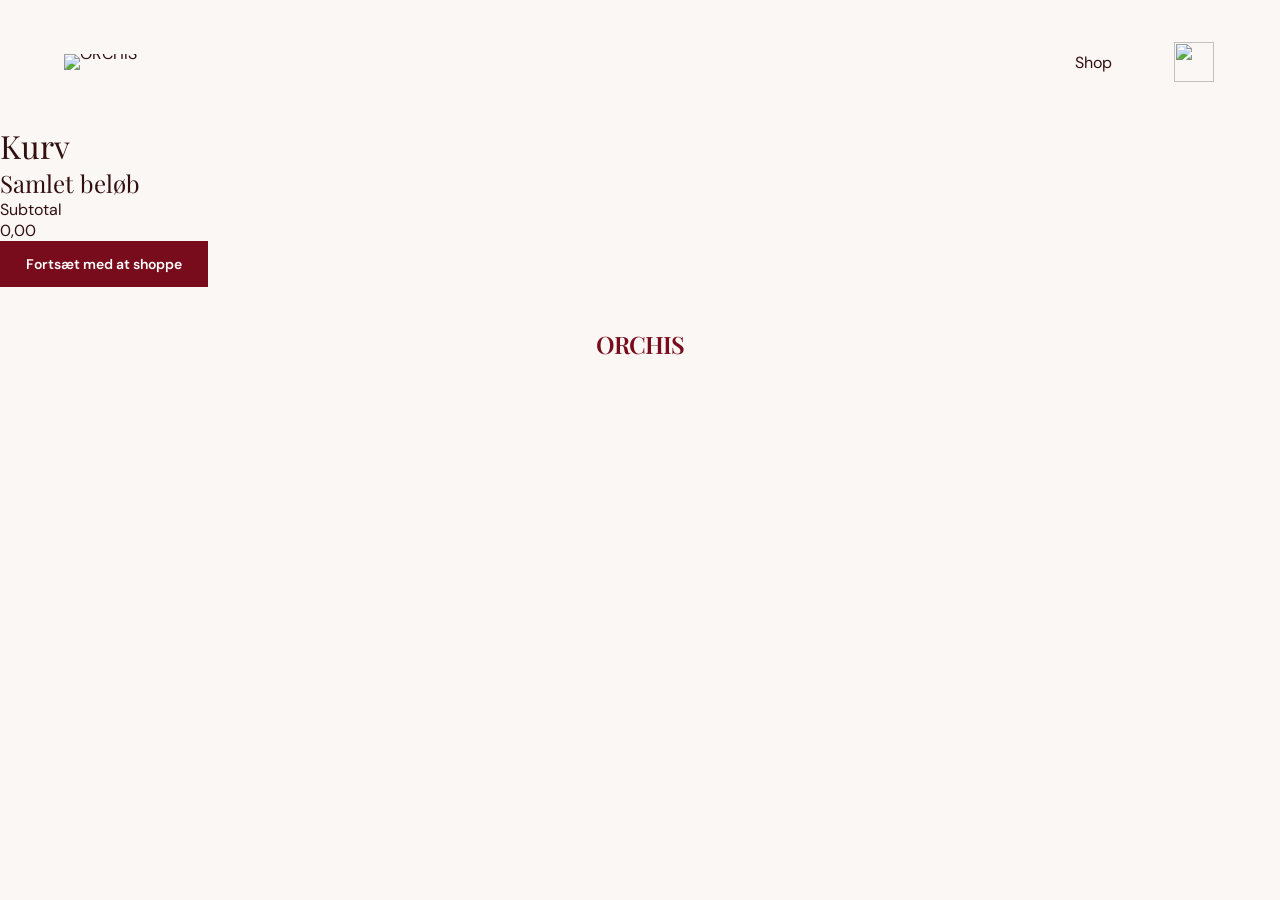
==== basket.html @ bdab489c "basket" ====
<!doctype html>
<html lang="da">
  <head>
    <meta charset="UTF-8" />
    <meta name="viewport" content="width=device-width, initial-scale=1.0" />

    <title>ORCHIS | Kurv</title>

    <link rel="preconnect" href="https://fonts.googleapis.com" />
    <link rel="preconnect" href="https://fonts.gstatic.com" crossorigin />

    <link href="https://fonts.googleapis.com/css2?family=DM+Sans:wght@400;500;600&family=Playfair+Display:wght@400;500;600&display=swap" rel="stylesheet" />

    <link rel="stylesheet" href="css/index.css" />
    <link rel="stylesheet" href="css/basket.css" />

    <script src="js/basket.js" defer></script>
  </head>

  <body class="cart-page">
    <header class="header">
      <a href="index.html" class="logo" aria-label="ORCHIS – forsiden">
        <img src="images/logo.png" alt="ORCHIS" />
      </a>

      <nav class="navigation" aria-label="Hovednavigation">
        <a href="productlist.html">Shop</a>

        <a href="basket.html" class="kurv" aria-label="Min kurv" aria-current="page">
          <img src="images/basket.png" alt="" />
        </a>
      </nav>
    </header>

    <main class="cart-main">
      <h1>Kurv</h1>

      <section id="kurvContainer" aria-label="Produkter i kurven"></section>

      <section class="cart-summary" aria-labelledby="summaryTitle">
        <h2 id="summaryTitle">Samlet beløb</h2>

        <div class="cart-total">
          <p>Subtotal</p>
          <p id="totalPris">0,00</p>
        </div>

        <a href="productlist.html" class="button"> Fortsæt med at shoppe </a>
      </section>

      <p id="basketStatus" class="cart-status" role="status"></p>
    </main>

    <footer class="footer">
      <a href="index.html" class="footer-logo">ORCHIS</a>
    </footer>
  </body>
</html>
---- css/index.css ----
/* GENERELT */

* {
  margin: 0;
  padding: 0;
  box-sizing: border-box;
}

:root {
  --black-bean: #321010;
  --maroon: #790c1c;
  --soft-pink: #fbf7f5;
  --champagne: #fbf7f5;
}

body {
  background-color: var(--soft-pink);
  color: var(--black-bean);
  font-family: "DM Sans", sans-serif;
}

h1,
h2,
h3 {
  font-family: "Playfair Display", serif;
  font-weight: 400;
}

a {
  color: inherit;
  text-decoration: none;
}

button,
select {
  font: inherit;
}

button {
  cursor: pointer;
}

img {
  max-width: 100%;
}

:focus-visible {
  outline: 2px solid var(--maroon);
  outline-offset: 5px;
}

[hidden] {
  display: none !important;
}

/* LOGO */
.header .logo {
  display: block;
  flex-shrink: 0;
  width: 150px;
  line-height: 0;
}

.header .logo img {
  display: block;
  width: 100%;
  height: auto;
}

@media (max-width: 480px) {
  .header .logo {
    width: 110px;
  }
}

/* HEADER */

.header {
  display: flex;
  justify-content: space-between;
  align-items: center;
  gap: 20px;
  padding: 40px 5%;
  background-color: var(--soft-pink);
}

.navigation {
  display: flex;
  align-items: center;
  gap: 60px;
}

.navigation > a:not(.kurv) {
  font-size: 16px;
}

.navigation > a:not(.kurv):hover {
  text-decoration: underline;
  text-underline-offset: 4px;
}

/* KURV */

.kurv {
  display: flex;
  align-items: center;
  justify-content: center;
  min-width: 44px;
  min-height: 44px;
}

.kurv img {
  display: block;
  width: 40px;
  height: 40px;
  object-fit: contain;
}

/* HERO */

.hero {
  position: relative;
  background-color: var(--soft-pink);
}

.hero-image {
  display: block;
  width: 100%;
  height: auto;
}

.hero-content {
  position: absolute;
  top: 50%;
  left: 8%;
  transform: translateY(-50%);
  max-width: 42%;
}

.hero h1 {
  font-size: clamp(34px, 4vw, 64px);
  line-height: 1.1;
  margin-bottom: 20px;
}

.hero p {
  font-size: 18px;
  line-height: 1.5;
  margin-bottom: 35px;
}

/* KNAPPER */

.button {
  display: inline-block;
  padding: 14px 26px;
  border: 0;
  background-color: var(--maroon);
  color: white;
  font-size: 14px;
  font-weight: 600;
  text-align: center;
  transition: background-color 0.3s;
}

.button:hover {
  background-color: var(--black-bean);
}

.button:disabled {
  opacity: 0.5;
  cursor: not-allowed;
}

.text-link {
  display: inline-block;
  margin-top: 20px;
  text-decoration: underline;
  text-underline-offset: 4px;
}

/* POPULÆRE PRODUKTER */

.popular {
  padding: 45px 45px 40px;
  margin-top: 30px;
  margin-left: 50px;
  margin-right: 50px;
  border-radius: 20px;
}

.section-header {
  display: flex;
  justify-content: space-between;
  align-items: center;
  gap: 20px;
  margin-bottom: 40px;
}

.section-header h2 {
  font-size: 36px;
}

.see-all {
  flex-shrink: 0;
  font-size: 14px;
}

.see-all:hover {
  text-decoration: underline;
  text-underline-offset: 4px;
}

/* PRODUKTKORT */

.product-grid {
  display: grid;
  grid-template-columns: repeat(3, minmax(0, 1fr));
  gap: 35px;
}

.product-card {
  min-width: 0;
  background-color: #ffffff;
  padding: 25px;
  border-radius: 10px;
}

.product-card > a {
  display: block;
}

.product-card img {
  display: block;
  width: 100%;
  height: 260px;
  padding: 25px;
  object-fit: contain;
  border-radius: 10px;
  margin-bottom: 20px;
}

.brand {
  font-size: 12px;
  line-height: 1.5;
  margin-bottom: 6px;
}

.product-card h2,
.product-card h3 {
  font-size: 21px;
  line-height: 1.3;
  margin-bottom: 10px;
  overflow-wrap: break-word;
}

.price {
  font-size: 14px;
  line-height: 1.5;
  color: #655858;
}

.product-card a img {
  transition: transform 0.25s;
}

.product-card a:hover img,
.product-card a:focus-visible img {
  transform: translateY(-5px);
}

/* PRODUKTOVERSIGT */

.shop {
  padding: 60px 8% 90px;
  min-height: 65vh;
}

.shop h1 {
  font-size: 42px;
  margin-bottom: 15px;
}

.shop-intro {
  font-size: 16px;
  line-height: 1.5;
}

.shop-controls {
  display: flex;
  justify-content: flex-end;
  flex-wrap: wrap;
  gap: 20px;
  margin: 40px 0 20px;
}

.control {
  display: flex;
  flex-direction: column;
  gap: 8px;
}

.control label {
  font-size: 13px;
}

.control select {
  max-width: 100%;
  padding: 10px 14px;
  border: 1px solid var(--soft-pink);
  border-radius: 4px;
  background-color: var(--champagne);
  color: var(--black-bean);
  font-size: 14px;
  cursor: pointer;
}

.shop-status {
  font-size: 13px;
  margin-bottom: 25px;
  color: #655858;
}

.shop .product-grid {
  column-gap: 35px;
  row-gap: 60px;
}

/* BETINGET VISNING */

.product-photo {
  position: relative;
}

.udsolgt img {
  filter: grayscale(1);
  opacity: 0.5;
}

.sold-label {
  position: absolute;
  top: 12px;
  left: 12px;
  padding: 6px 10px;
  background: var(--maroon);
  color: white;
  font-size: 12px;
}

/* PRODUKTDETALJER */

.details-page {
  max-width: 1400px;
  min-height: 65vh;
  margin: auto;
  padding: 40px 8% 90px;
}

.details {
  display: grid;
  grid-template-columns: minmax(0, 1fr) minmax(0, 1fr);
  align-items: start;
  gap: 70px;
}

.details-image img {
  display: block;
  width: 100%;
  height: 530px;
  padding: 25px;
  object-fit: contain;
}

.details-copy {
  min-width: 0;
  padding-top: 25px;
}

.details-copy h1 {
  max-width: 430px;
  margin-bottom: 18px;
  font-size: clamp(30px, 3vw, 42px);
  line-height: 1.15;
  overflow-wrap: break-word;
}

.details-price {
  margin-bottom: 25px;
  font-size: 15px;
}

.product-information {
  margin-top: 65px;
}

.product-information details {
  border-top: 1px solid var(--soft-pink);
}

.product-information details:last-child {
  border-bottom: 1px solid var(--soft-pink);
}

.product-information summary {
  padding: 17px 0;
  font-size: 14px;
  cursor: pointer;
}

.product-information details p {
  margin-bottom: 15px;
  font-size: 13px;
  line-height: 1.7;
}

.basket-status {
  margin-top: 25px;
  font-size: 14px;
  line-height: 1.5;
}

/* KURV */

.basket-page {
  max-width: 1200px;
  min-height: 65vh;
  margin: auto;
  padding: 45px 8% 90px;
}

.basket-page > h1 {
  margin-bottom: 35px;
  font-size: 42px;
}

.kurvProdukt {
  display: grid;
  grid-template-columns: 110px minmax(0, 1fr) auto;
  align-items: center;
  gap: 25px;
  padding: 25px 0;
  border-bottom: 1px solid var(--soft-pink);
}

.kurvProdukt img {
  display: block;
  width: 110px;
  height: 140px;
  object-fit: contain;
}

.basket-product-copy {
  min-width: 0;
}

.basket-product-copy h2 {
  max-width: 340px;
  margin-bottom: 10px;
  font-size: 21px;
  line-height: 1.3;
  overflow-wrap: break-word;
}

.quantity {
  margin-bottom: 10px;
  font-size: 12px;
}

.basket-price {
  font-size: 14px;
}

.remove-button {
  padding: 3px 0;
  border: 0;
  border-bottom: 1px solid var(--soft-pink);
  background: none;
  color: var(--black-bean);
  font-size: 12px;
}

.remove-button:hover {
  color: var(--maroon);
}

.empty-basket {
  padding: 20px 0 35px;
  font-size: 14px;
}

.basket-summary {
  margin-top: 40px;
  max-width: 440px;
}

.basket-summary h2 {
  margin-bottom: 22px;
  font-size: 26px;
}

.summary-row {
  display: flex;
  justify-content: space-between;
  gap: 20px;
  margin-bottom: 20px;
  font-size: 14px;
}

.demo-note {
  margin-bottom: 20px;
  color: #655858;
  font-size: 12px;
  line-height: 1.5;
}

/* FOOTER */

.footer {
  display: flex;
  flex-direction: column;
  align-items: center;
  gap: 15px;
  border-top: 1px solid var(--soft-pink);
  padding: 40px 20px;
}

.footer-logo {
  font-family: "Playfair Display", serif;
  font-size: 24px;
  font-weight: 600;
  letter-spacing: -1px;
  color: var(--maroon);
}

/* MOBIL */

@media (max-width: 768px) {
  .header {
    padding: 20px 6%;
  }

  .navigation {
    gap: 25px;
  }

  .hero-content {
    position: static;
    transform: none;
    max-width: none;
    padding: 35px 6%;
  }

  .hero h1 {
    font-size: 40px;
    margin-bottom: 15px;
  }

  .hero p {
    font-size: 16px;
    margin-bottom: 25px;
  }

  .popular {
    padding: 50px 6% 60px;
  }

  .section-header {
    margin-bottom: 30px;
  }

  .section-header h2 {
    font-size: 27px;
  }

  .product-grid {
    grid-template-columns: repeat(2, minmax(0, 1fr));
    gap: 25px;
  }

  .product-card img {
    height: 180px;
  }

  .product-card h2,
  .product-card h3 {
    font-size: 19px;
  }

  .shop {
    padding: 40px 6% 60px;
  }

  .shop h1 {
    font-size: 34px;
  }

  .shop-controls {
    justify-content: flex-start;
    margin-top: 30px;
  }

  .shop .product-grid {
    gap: 35px 20px;
  }

  .shop .product-card img {
    height: 210px;
    padding: 20px;
  }

  .details-page,
  .basket-page {
    padding: 30px 6% 60px;
  }

  .details {
    grid-template-columns: 1fr;
    gap: 20px;
  }

  .details-image img {
    height: 380px;
  }

  .details-copy {
    padding-top: 0;
  }

  .product-information {
    margin-top: 40px;
  }

  .popular {
    margin-left: 0;
    margin-right: 0;
  }
}
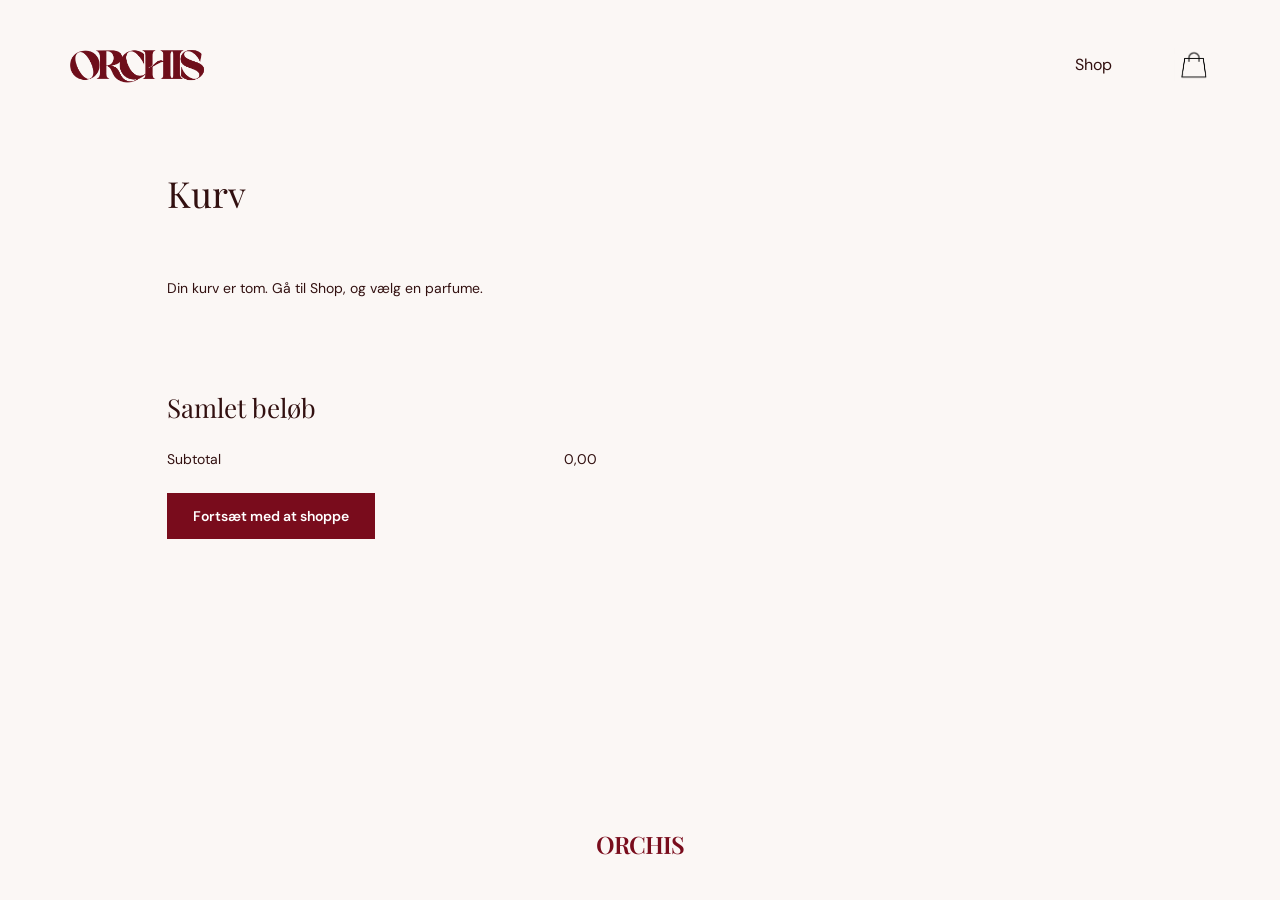
==== commit 84cf39da: "Opdater logo og hero til WebP" ====
--- a/basket.html
+++ b/basket.html
@@ -20,7 +20,7 @@
   <body class="cart-page">
     <header class="header">
       <a href="index.html" class="logo" aria-label="ORCHIS – forsiden">
-        <img src="images/logo.png" alt="ORCHIS" />
+        <img src="images/logo.webp" alt="ORCHIS" />
       </a>
 
       <nav class="navigation" aria-label="Hovednavigation">
--- a/css/basket.css
+++ b/css/basket.css
@@ -0,0 +1,147 @@
+/* KURV */
+
+.cart-page {
+  min-height: 100vh;
+  display: flex;
+  flex-direction: column;
+}
+
+.cart-main {
+  width: 100%;
+  max-width: 1150px;
+  margin: 0 auto;
+  padding: 40px 8% 90px;
+  flex: 1;
+}
+
+.cart-main > h1 {
+  margin-bottom: 35px;
+  font-size: 36px;
+}
+
+/* PRODUKTER I KURVEN */
+
+.cart-item {
+  display: grid;
+  grid-template-columns: 120px minmax(0, 1fr) auto;
+  align-items: center;
+  gap: 30px;
+
+  margin-bottom: 20px;
+  padding: 25px;
+
+  background-color: #ffffff;
+  border-radius: 10px;
+}
+
+.cart-image img {
+  display: block;
+  width: 120px;
+  height: 150px;
+  object-fit: contain;
+}
+
+.cart-copy {
+  min-width: 0;
+}
+
+.cart-brand {
+  margin-bottom: 6px;
+  font-size: 12px;
+}
+
+.cart-copy h2 {
+  max-width: 350px;
+  margin-bottom: 15px;
+  font-size: 23px;
+  line-height: 1.25;
+  overflow-wrap: break-word;
+}
+
+.cart-price {
+  align-self: center;
+  font-size: 14px;
+  white-space: nowrap;
+}
+
+.cart-remove {
+  padding: 3px 0;
+  border: 0;
+  border-bottom: 1px solid var(--soft-pink);
+  background: transparent;
+  color: var(--black-bean);
+  font-size: 12px;
+}
+
+.cart-remove:hover {
+  color: var(--maroon);
+}
+
+.cart-empty {
+  padding: 25px 0;
+  font-size: 14px;
+  line-height: 1.6;
+}
+
+/* SAMLET BELØB */
+
+.cart-summary {
+  max-width: 430px;
+  margin-top: 40px;
+  padding-top: 25px;
+  border-top: 1px solid var(--soft-pink);
+}
+
+.cart-summary h2 {
+  margin-bottom: 25px;
+  font-size: 26px;
+}
+
+.cart-total {
+  display: flex;
+  justify-content: space-between;
+  gap: 20px;
+  margin-bottom: 25px;
+  font-size: 14px;
+}
+
+.cart-status {
+  margin-top: 20px;
+  font-size: 13px;
+  line-height: 1.5;
+}
+
+.cart-page .footer {
+  border-top: 0;
+}
+
+/* MOBIL */
+
+@media (max-width: 600px) {
+  .cart-main {
+    padding: 25px 6% 60px;
+  }
+
+  .cart-main > h1 {
+    font-size: 30px;
+  }
+
+  .cart-item {
+    grid-template-columns: 75px minmax(0, 1fr);
+    gap: 15px;
+    padding: 20px;
+  }
+
+  .cart-image img {
+    width: 75px;
+    height: 110px;
+  }
+
+  .cart-copy h2 {
+    font-size: 19px;
+  }
+
+  .cart-price {
+    grid-column: 2;
+  }
+}
